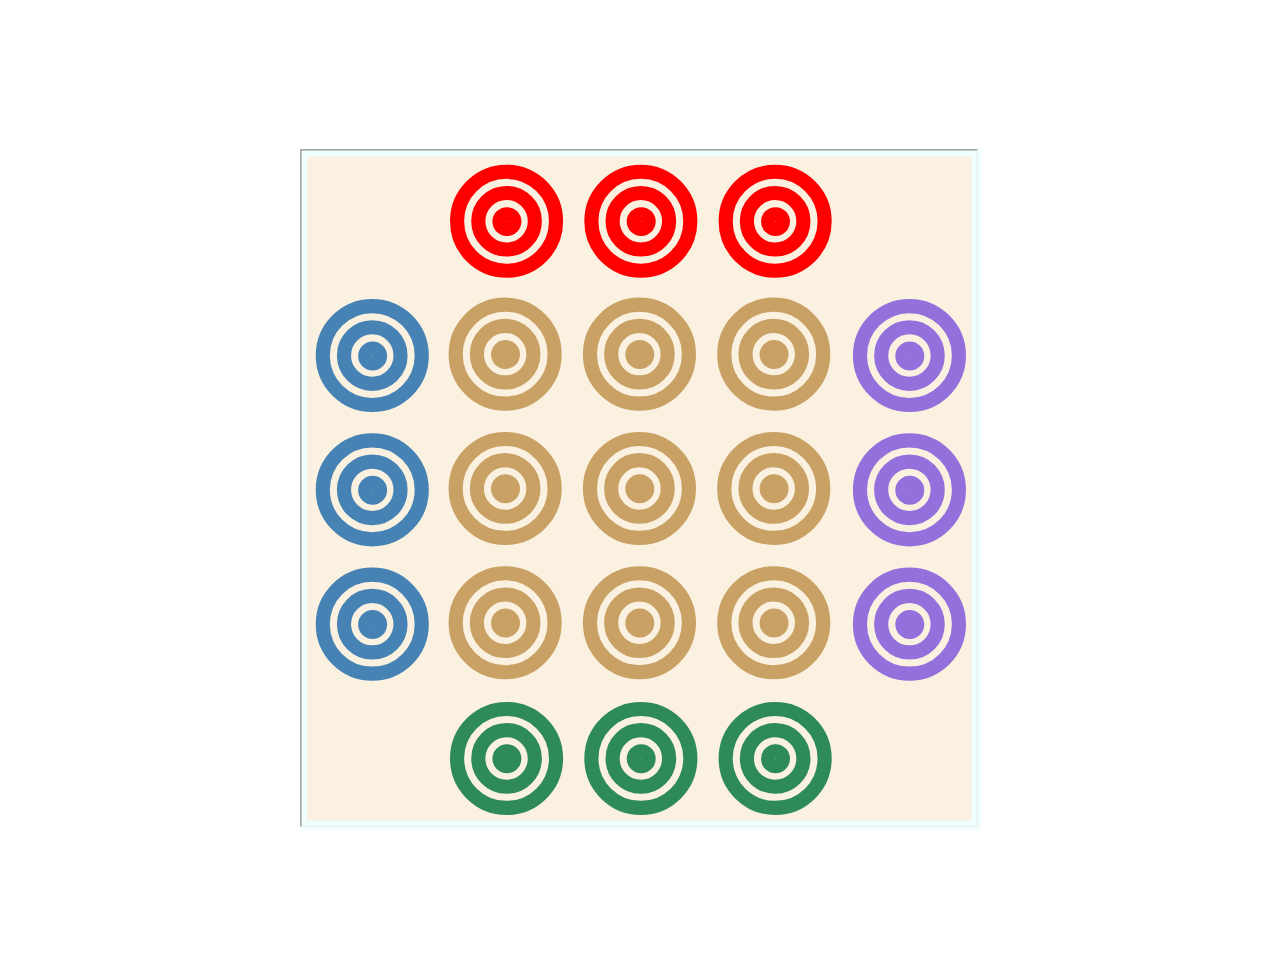
==== container.html @ 3026fba5 "contained in iframe" ====
<!DOCTYPE html>
<html>
    
    <div id="container" style="margin: auto; background-color: azure; ">
        
        <iframe id="game-frame" width="955" height="955" src="index.html" style="transform:scale(1.0)"></iframe>
        
    </div>
    
    <script>
        let divHeight = window.innerHeight * .75;
        let divWidth = window.innerWidth * .75;
        let container = document.getElementById("container");
        let gameContainer = document.getElementById("game-frame")
        let widthRatio = divWidth / 955;
        let heightRatio = divHeight / 955;
        console.log(widthRatio);
        console.log(heightRatio);
        let containerHeight = container.getBoundingClientRect().height;
        let containerWidth = container.getBoundingClientRect().width;
        if (window.innerWidth < window.innerHeight) {
            container.style="margin: auto; background-color: azure; width:" + containerWidth + "px; height:" + containerWidth +"px; transform:scale(" + widthRatio + ")";
        }
        else if (window.innerWidth > window.innerHeight) {
            container.style="margin: auto; background-color: azure; width:" + containerHeight +"px; height:" + containerHeight +"px; transform:scale(" + heightRatio + ")";
        }
        console.log(containerHeight);
        console.log(containerWidth);
    </script>
</html>
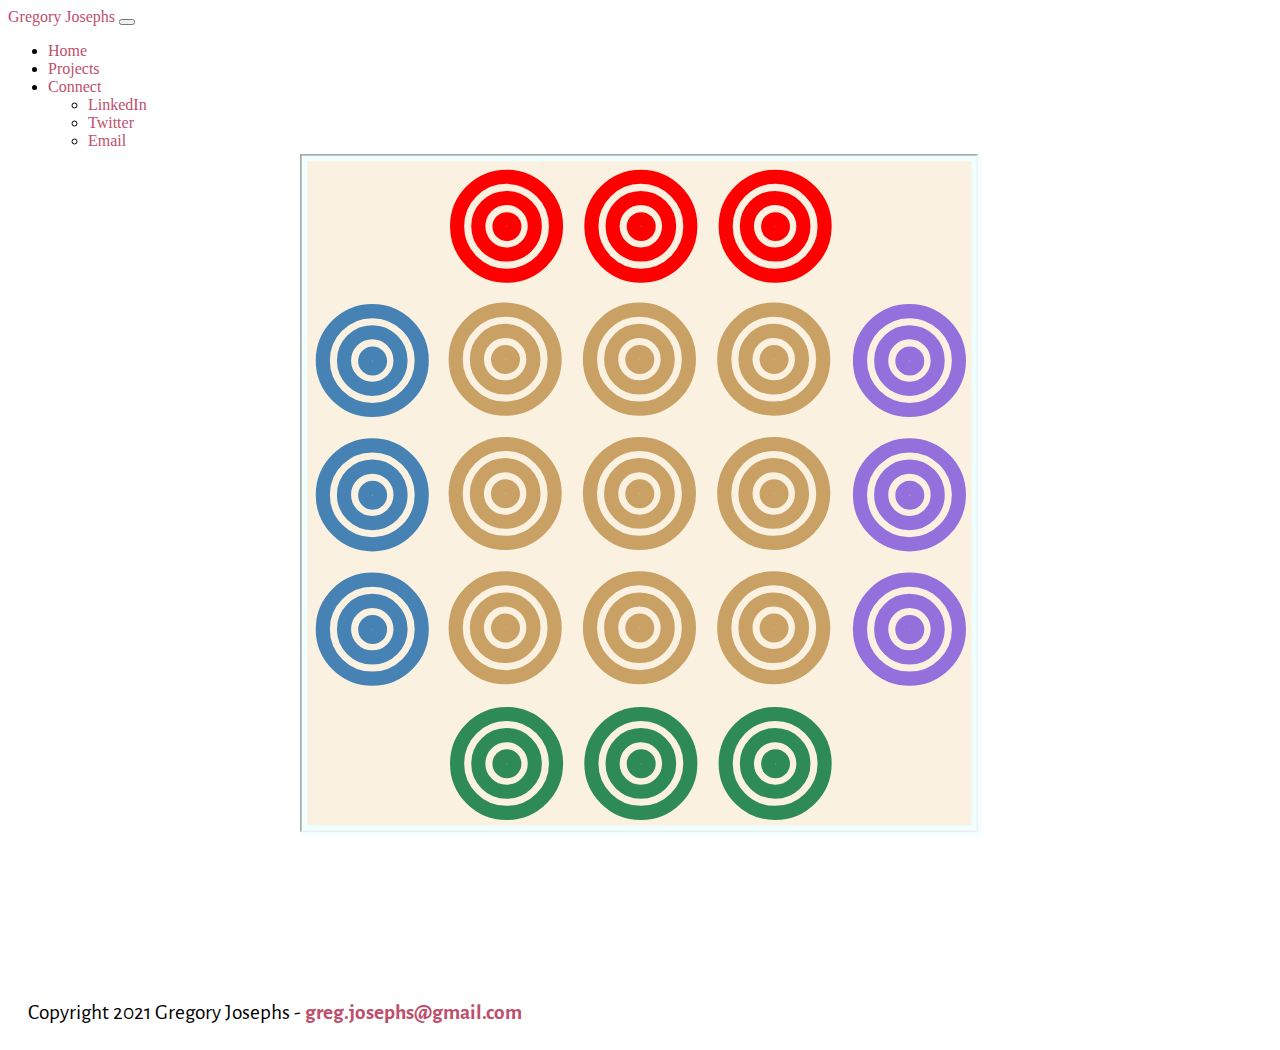
==== commit e2822d3d: "updated format" ====
--- a/container.html
+++ b/container.html
@@ -1,30 +1,92 @@
 <!DOCTYPE html>
 <html>
-    
-    <div id="container" style="margin: auto; background-color: azure; ">
+    <head>
+        <!-- Required meta tags -->
+        <meta charset="utf-8">
+        <meta name="viewport" content="width=device-width, initial-scale=1">
+        <!-- Bootstrap CSS -->
+        <link href="https://cdn.jsdelivr.net/npm/bootstrap@5.1.3/dist/css/bootstrap.min.css" rel="stylesheet" integrity="sha384-1BmE4kWBq78iYhFldvKuhfTAU6auU8tT94WrHftjDbrCEXSU1oBoqyl2QvZ6jIW3" crossorigin="anonymous">
+        <!-- My CSS-->
+        <link href="styles2.css" rel="stylesheet">
+        <!-- Google Fonts -->
+        <link rel="preconnect" href="https://fonts.googleapis.com">
+        <link rel="preconnect" href="https://fonts.gstatic.com" crossorigin>
+        <link href="https://fonts.googleapis.com/css2?family=Alegreya+Sans:wght@100&display=swap" rel="stylesheet">
+        <title>Gregory Josephs: Trio-O</title>
+    </head>
+    <body>
+        <!-- Navigation Bar -->
+        <div class="the-nav-bar">   
+            <nav class="navbar navbar-expand-lg navbar-light bg-light">
+              <div class="container-fluid">
+                <a class="navbar-brand" href="https://gjosephs84.github.io">Gregory Josephs</a>
+                <button class="navbar-toggler" type="button" data-bs-toggle="collapse" data-bs-target="#navbarNav" aria-controls="navbarNav" aria-expanded="false" aria-label="Toggle navigation">
+                  <span class="navbar-toggler-icon"></span>
+                </button>
+                <div class="collapse navbar-collapse" id="navbarNav">
+                  <ul class="navbar-nav">
+                    <li class="nav-item">
+                      <a class="nav-link active" aria-current="page" href="https://gjosephs84.github.io">Home</a>
+                    </li>
+                    <li class="nav-item">
+                      <a class="nav-link" href="https://gjosephs84.github.io/projects.html">Projects</a>
+                    </li>
+                    <li class="nav-item dropdown">
+                      <a class="nav-link dropdown-toggle" href="#" id="navbarDropdown" role="button" data-bs-toggle="dropdown" aria-expanded="false">Connect</a>
+                      <ul class="dropdown-menu" aria-labelledby="navbarDropdown">
+                        <li><a class="dropdown-item" href="https://www.linkedin.com/in/gjosephs">LinkedIn</a></li>
+                        <li><a class="dropdown-item" href="https://www.twitter.com/gjosephs">Twitter</a></li>
+                        <li><a class="dropdown-item" href="mailto:greg.josephs@gmail.com">Email</a></li>
+                      </ul>
+                    </li>
+                  </ul>
+                </div>
+              </div>
+            </nav>
+          <!-- End Navigation Bar -->
+        </div>  
+        <div style="max-width: fit-content;"> 
+            <h1>Trio-O, a Digital Take on "Otrio"</h1>
+        </div>
+        <div id="container" style="margin: auto; background-color: azure; ">
+            
+            <iframe id="game-frame" width="955" height="955" src="index.html" style="transform:scale(1.0)"></iframe>
+            
+        </div>
         
-        <iframe id="game-frame" width="955" height="955" src="index.html" style="transform:scale(1.0)"></iframe>
-        
-    </div>
-    
-    <script>
-        let divHeight = window.innerHeight * .75;
-        let divWidth = window.innerWidth * .75;
-        let container = document.getElementById("container");
-        let gameContainer = document.getElementById("game-frame")
-        let widthRatio = divWidth / 955;
-        let heightRatio = divHeight / 955;
-        console.log(widthRatio);
-        console.log(heightRatio);
-        let containerHeight = container.getBoundingClientRect().height;
-        let containerWidth = container.getBoundingClientRect().width;
-        if (window.innerWidth < window.innerHeight) {
-            container.style="margin: auto; background-color: azure; width:" + containerWidth + "px; height:" + containerWidth +"px; transform:scale(" + widthRatio + ")";
-        }
-        else if (window.innerWidth > window.innerHeight) {
-            container.style="margin: auto; background-color: azure; width:" + containerHeight +"px; height:" + containerHeight +"px; transform:scale(" + heightRatio + ")";
-        }
-        console.log(containerHeight);
-        console.log(containerWidth);
-    </script>
+        <script>
+            let divHeight = window.innerHeight * .75;
+            let divWidth = window.innerWidth * .75;
+            let container = document.getElementById("container");
+            let gameContainer = document.getElementById("game-frame")
+            let widthRatio = divWidth / 955;
+            let heightRatio = divHeight / 955;
+            console.log(widthRatio);
+            console.log(heightRatio);
+            let containerHeight = container.getBoundingClientRect().height;
+            let containerWidth = container.getBoundingClientRect().width;
+            if (window.innerWidth < window.innerHeight) {
+                let firstStyle="margin: auto; background-color: azure; width:" + containerWidth + "px; height:" + containerWidth +"px; transform:scale(" + widthRatio + ");";
+                container.style = firstStyle;
+                let newHeight = 150 - container.getBoundingClientRect().y;
+                let secondStyle = firstStyle + (" margin-top: " + newHeight + "px;");
+                container.style = secondStyle;
+            }
+            else if (window.innerWidth > window.innerHeight) {
+                let firstStyle="margin: auto; background-color: azure; width:" + containerHeight +"px; height:" + containerHeight +"px; transform:scale(" + heightRatio + ");";
+                container.style = firstStyle;
+                let newHeight = 150 - container.getBoundingClientRect().y;
+                let secondStyle = firstStyle + (" margin-top: " + newHeight + "px;");
+                container.style = secondStyle;
+            };
+           
+
+        </script>
+        <!-- Bootstrap Bundle with Popper -->
+        <script src="https://cdn.jsdelivr.net/npm/bootstrap@5.1.3/dist/js/bootstrap.bundle.min.js" integrity="sha384-ka7Sk0Gln4gmtz2MlQnikT1wXgYsOg+OMhuP+IlRH9sENBO0LRn5q+8nbTov4+1p" crossorigin="anonymous">
+        </script>
+    </body>
+    <footer style="margin: 20px">
+    <p>Copyright 2021 Gregory Josephs - <a href="mailto:greg.josephs@gmail.com">greg.josephs@gmail.com</a></p>
+    </footer>
 </html>--- a/styles2.css
+++ b/styles2.css
@@ -0,0 +1,61 @@
+div {
+    margin: auto;
+}
+
+h1 {
+    color: #BD4F6C;
+    font-family: 'Alegreya Sans', sans-serif;
+    font-weight: bolder;
+    font-size: 40pt;
+    margin: auto;
+}
+
+p {
+    line-height: 1.5em;
+    font-family: 'Alegreya Sans', sans-serif;
+    font-size: 16pt;
+}
+
+a {
+    color: #BD4F6C;
+    text-decoration: none;
+    font-weight: bolder;
+    
+}
+
+a:hover {
+    color: #66999B;
+}
+
+a:visited {
+    color: #D7816A;
+}
+
+a:visited:hover {
+    color: #66999B;
+}
+
+.the-nav-bar {
+    grid-column-end: span;
+    justify-self: revert;
+}
+
+.the-nav-bar a {
+    font-weight: normal;
+}
+.btn-primary {
+    background-color: #BD4F6C;
+    border-color: #BD4F6C;
+}
+.btn-primary:hover {
+    background-color: #FBD87F;
+    border-color: #FBD87F;
+}
+.btn-primary:visited {
+    color: white;
+}
+
+.card {
+    background-color: whitesmoke;
+    margin-bottom: 20px;
+}